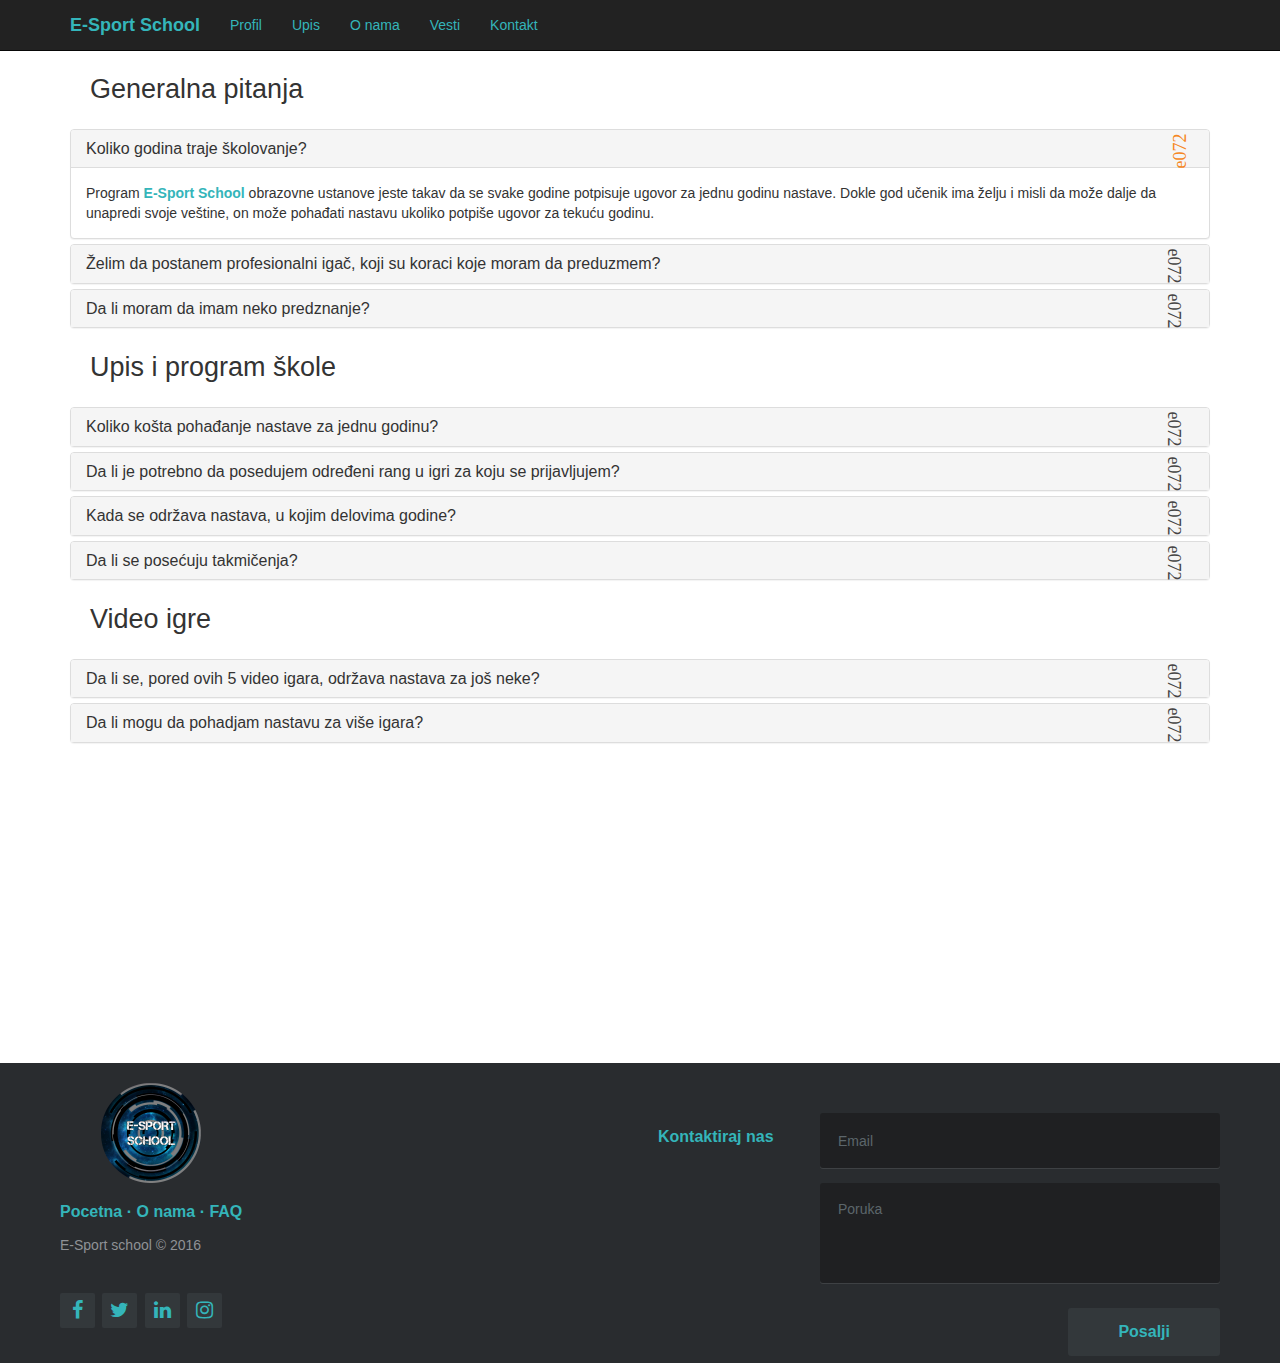
==== faq.html @ b3236822 "faq.html" ====
<!DOCTYPE html>
<html>

<head>

    <meta charset="utf-8">
    <meta http-equiv="X-UA-Compatible" content="IE=edge">
    <meta name="viewport" content="width=device-width, initial-scale=1">
    <meta name="description" content="e-sport-school">
    <meta name="author" content="inffoot">

    <title>E-Sport School</title>
    <link rel="shortcut icon" href="images/Logo.ico" />

    <!-- Bootstrap CSS -->
    <link href="css/bootstrap.css" rel="stylesheet">

    <!-- Nas CSS -->
    <link href="css/custom.css" rel="stylesheet">

    <!-- bxSlider CSS -->
    <link href="css/jquery.bxslider.css" rel="stylesheet" />

    <link rel="stylesheet" href="http://maxcdn.bootstrapcdn.com/font-awesome/4.2.0/css/font-awesome.min.css">
    <!-- Fooooooooter CSS yo -->
    <link rel="stylesheet" href="css/footer.css">

    <!--[if lt IE 9]>
        <script src="https://oss.maxcdn.com/libs/html5shiv/3.7.0/html5shiv.js"></script>
        <script src="https://oss.maxcdn.com/libs/respond.js/1.4.2/respond.min.js"></script>
    <![endif]-->

</head>

<body>
    <!-- Navigation -->
    <nav class="navbar navbar-inverse navbar-fixed-top fml" role="navigation" >
        <div class="container">
            <div class="navbar-header">
                <button type="button" class="navbar-toggle" data-toggle="collapse" data-target="#bs-example-navbar-collapse-1">
                    <span class="sr-only">Toggle navigation</span>
                    <span class="icon-bar"></span>
                    <span class="icon-bar"></span>
                    <span class="icon-bar"></span>
                </button>
                <a class="navbar-brand"  href="index.html" id="font-color"><strong>E-Sport School</strong></a>
                <!-- ovde bi trebalo da ide slika -->
            </div>
            <div class="collapse navbar-collapse" id="bs-example-navbar-collapse-1">
                <ul class="nav navbar-nav">
                    <li>
                        <a href="#">Profil</a>
                    </li>
                    <li>
                        <a href="upis.html">Upis</a>
                    </li>
                    <li>
                        <a href="onama.html">O nama</a>
                    </li>
                    <li>
                        <a href="#">Vesti</a>
                    </li>
                    <li>
                        <a href="#" id="contact">Kontakt</a>
                    </li>
                </ul>
            </div>
            <!-- /.navbar-collapse -->
        </div>
        <!-- /.container -->
    </nav>

    <!-- slajder -->

    <div class="container">

    <div class="panel-group" id="accordion">
        <div class="faqHeader">Generalna pitanja</div>
        <div class="panel panel-default">
            <div class="panel-heading">
                <h4 class="panel-title">
                    <a class="accordion-toggle" data-toggle="collapse" data-parent="#accordion" href="#collapseOne">Koliko godina traje školovanje?</a>
                </h4>
            </div>
            <div id="collapseOne" class="panel-collapse collapse in">
                <div class="panel-body">
                    Program <a href="index.html" style="color:#34B5BA"><strong>E-Sport School</strong></a> obrazovne ustanove jeste takav da se svake godine potpisuje ugovor za jednu godinu nastave. Dokle god učenik
                    ima želju i misli da može dalje da unapredi svoje veštine, on može pohađati nastavu ukoliko potpiše ugovor za tekuću godinu.
                </div>
            </div>
        </div>
        <div class="panel panel-default">
            <div class="panel-heading">
                <h4 class="panel-title">
                    <a class="accordion-toggle collapsed" data-toggle="collapse" data-parent="#accordion" href="#collapseThree">Želim da postanem profesionalni igač, 
                    koji su koraci koje moram da preduzmem?</a>
                </h4>
            </div>
            <div id="collapseThree" class="panel-collapse collapse">
                <div class="panel-body">
                    Put do profesionalnog igrača je pun odricanja, posvećenosti i upornosti. <span style="color:#34B5BA"><strong>Obuhvata:</strong></span>
                    <ul>
                        <li>Upis učenika u školu <a href="index.html" style="color:#34B5BA"><strong>E-Sport School</strong></a>.</li>
                        <li><span style="color:#34B5BA"><strong>Redovno</strong></span> pohađanje nastave i učestvovanje u svim aktivnostima škole.</li>
                        <li>Učenje na <span style="color:#34B5BA"><strong>greškama</strong></span> i prihvatanje <span style="color:#34B5BA"><strong>kritika</strong></span> na svakodnevnoj bazi.</li>
                        <li>Vežbanje, pored nastave, <span style="color:#34B5BA"><strong>od 2 do 5</strong></span> časova dnevno.</li>
                    </ul>
                </div>
            </div>
        </div>
        
        <div class="panel panel-default">
            <div class="panel-heading">
                <h4 class="panel-title">
                    <a class="accordion-toggle collapsed" data-toggle="collapse" data-parent="#accordion" href="#collapseEleven">Da li moram da imam neko predznanje?</a>
                </h4>
            </div>
            <div id="collapseEleven" class="panel-collapse collapse">
                <div class="panel-body">
                    Da. Neophodno je da učenik poznaje osnovne funkcionalnosti video igre u kojoj želi da se specijalizuje. Plan obrazovanja <span style="color:#34B5BA"><strong>ne obuhvata</strong></span> učenje igre od nule, jer je to, po našem mišljenju, trošenje dragocenog vremena. Ukoliko učenik nema predznanje o igri u kojoj hoće da se specijalizuje, može da zakaže nekoliko
                    uvodnih časova pre početka godišnje nastave.
                </div>
            </div>
        </div>

        <div class="faqHeader">Upis i program škole</div>
        <div class="panel panel-default">
            <div class="panel-heading">
                <h4 class="panel-title">
                    <a class="accordion-toggle collapsed" data-toggle="collapse" data-parent="#accordion" href="#collapseTwo">Koliko košta pohađanje nastave za jednu godinu?</a>
                </h4>
            </div>
            <div id="collapseTwo" class="panel-collapse collapse">
                <div class="panel-body">
                    Potpisivanje ugovora za jednu godinu je jedino moguće uz novčanu uplatu od <span style="color:#34B5BA"><strong>1000 evra</strong></span>. Uplata se može izvršiti u 5 rata po 200 evra u prvih 5 meseci školovanja ili odjednom na početku godine. 
                </div>
            </div>
        </div>
        
        <div class="panel panel-default">
            <div class="panel-heading">
                <h4 class="panel-title">
                    <a class="accordion-toggle collapsed" data-toggle="collapse" data-parent="#accordion" href="#collapseFive">Da li je potrebno da posedujem određeni rang u igri za koju se prijavljujem?</a>
                </h4>
            </div>
            <div id="collapseFive" class="panel-collapse collapse">
                <div class="panel-body">
                    Ne. Učenik <span style="color:#34B5BA"><strong>ne mora</strong></span> imati određeni rang da bi se mogao prijaviti za pohađanje nastave u našoj obrazovnoj ustanovi. Poželjno je, prilikom upisa, navesti rang u odgovarajućoj igri, čisto
                    da bi predavači znali otprilike gde je trenutni nivo znanja učenika.
                    <br />
                </div>
            </div>
        </div>
        <div class="panel panel-default">
            <div class="panel-heading">
                <h4 class="panel-title">
                    <a class="accordion-toggle collapsed" data-toggle="collapse" data-parent="#accordion" href="#collapseSix">Kada se održava nastava, u kojim delovima godine?</a>
                </h4>
            </div>
            <div id="collapseSix" class="panel-collapse collapse">
                <div class="panel-body">
                    Smatramo da je leto neophodno za fizički i psihički odmor, stoga su termini rada škole <span style="color:#34B5BA"><strong>slični onima kod običnih škola</strong></span>. Postoje 3 dela u svakoj godini. Prvi deo traje 3 meseca, sa početkom u prvoj nedelji oktobra. Drugi deo počinje u trećoj nedelji januara i traje 4 meseca, da bi poslednji deo počeo u prvoj nedelji maja i završio se na kraju jula.
                </div>
            </div>
        </div>
        <div class="panel panel-default">
            <div class="panel-heading">
                <h4 class="panel-title">
                    <a class="accordion-toggle collapsed" data-toggle="collapse" data-parent="#accordion" href="#collapseEight">Da li se posećuju takmičenja?</a>
                </h4>
            </div>
            <div id="collapseEight" class="panel-collapse collapse">
                <div class="panel-body">
                    Da. U toku godine, učenici se mogu <span style="color:#34B5BA"><strong>kvalifikovati za razne turnire</strong></span>, kako domaće, tako i u inostranstvu. Pored toga, organizuju se 2 do 3 putovanja godišnje u trajanju od 7 do 10 dana,
                    gde učenici imaju priliku da upoznaju kulturu video igre u nekim drugim zemljama, igraju protiv inostranih igrača i usavršavaju svoje veštine na globalnom nivou.
                </div>
            </div>
        </div>

        <div class="faqHeader">Video igre</div>
        <div class="panel panel-default">
            <div class="panel-heading">
                <h4 class="panel-title">
                    <a class="accordion-toggle collapsed" data-toggle="collapse" data-parent="#accordion" href="#collapseFour">Da li se, pored ovih 5 video igara, održava nastava za još neke?</a>
                </h4>
            </div>
            <div id="collapseFour" class="panel-collapse collapse">
                <div class="panel-body">
                    Ne. Mi smatramo da su, trenutno, najpopularnije video igre <span style="color:#34B5BA"><strong>one za koje mi nudimo obrazovanje.</strong></span> Ako neka igra postane popularnija u budućnosti i karijera profesionalnog igrača
                    u toj igri bude perspektivna, svrstaćemo je u našu ponudu kroz godine.
                </div>
            </div>
        </div>
        <div class="panel panel-default">
            <div class="panel-heading">
                <h4 class="panel-title">
                    <a class="accordion-toggle collapsed" data-toggle="collapse" data-parent="#accordion" href="#collapseTen">Da li mogu da pohadjam nastavu za više igara?</a>
                </h4>
            </div>
            <div id="collapseTen" class="panel-collapse collapse">
                <div class="panel-body">
                    Da. Učenik može da se usavršava u nekoliko igara istovremeno, međutim ovo <span style="color:#34B5BA"><strong>nije dobra opcija</strong></span> jer se nastava za svaku igru održava u isto vreme, pa bi student morao da rasporedi dane po igrama, što bi rezultovalo u sticanju uopštenog znanja za više igara a ne specijalizovanog znanja za jednu igru, što je glavni cilj i neophodnost ukoliko isti želi da postane profesionalni e-sportista.
                </div>
            </div>
        </div>
    </div>
</div>
       
        <footer class="footer-main ">

            <div class="footer-left">

                <!--<h3>E-Sport<span> school</span></h3>-->

                <img src="images/Logo.png" id="footer-logo" width="100px" height="100px">

                <p class="footer-links">
                    <a href="index.html">Pocetna</a>
                    <span>·</span>
                    <a href="onama.html">O nama</a>
                    <span>·</span>
                    <a href="#">FAQ</a>
                </p>

                <p class="footer-company-name">E-Sport school &copy; 2016</p>

                <div class="footer-icons">

                    <a href="#"><i class="fa fa-facebook"></i></a>
                    <a href="https://immense-fjord-46861.herokuapp.com/users/4"><i class="fa fa-twitter"></i></a>
                    <a href="#"><i class="fa fa-linkedin"></i></a>
                    <a href="#"><i class="fa fa-instagram"></i></a>

                </div>

            </div>

            <div class="footer-right">

                <p>Kontaktiraj nas</p>

                <form action="#" method="post">

                    <input type="text" name="email" placeholder="Email" id="email" />
                    <textarea name="message" placeholder="Poruka" id="message"></textarea>
                    <button type="submit" class="footer-button">Posalji</button>

                </form>

            </div>

        </footer>
        
    <!-- jQuery -->
    <script src="https://ajax.googleapis.com/ajax/libs/jquery/1.11.3/jquery.min.js"></script>

    <!-- Bootstrap Core JavaScript -->
    <script src="js/bootstrap.min.js"></script>

    <!-- bxSlider Javascript file -->
    <script src="js/jquery.bxslider.min.js"></script>

    <!-- nas js -->
    <script src="js/app.js"></script>

</body>

</html>
---- css/custom.css ----
body {
    margin-top: 50px;
}

.image-bg-fluid-height,
.image-bg-fixed-height {
    text-align: center;
    -webkit-background-size: cover;
    -moz-background-size: cover;
    background-size: cover;
    -o-background-size: cover;
}

.image-bg-fixed-height {
	background: url('../images/Logo.png') no-repeat center center scroll;
    height: 450px;
}

.img-center {
	margin: 0 auto;
  display: block;
}

section {
  padding: 75px 0;
}

.section-heading {
    margin: 30px 0;
    font-size: 4em;
}

.section-lead {
    margin: 30px 0;
}

.section-paragraph {
    margin: 30px 0;
}
/* fooooooooooobar */
/*for large screens */
footer {
  height: 300px;
  margin: 0 auto;
  clear: both;
  padding: 2em;
  position: relative;
  top: 100px;
}

@media (max-height:800px){
    footer { position: static; }
    header { padding-top:40px; }
}

@media(max-width:768px) {
    section {
        padding-top: 25px;
        padding-bottom: 25px;
    }

    .section-heading {
        font-size: 2em;
    }
}

/* fakin slider */

#bs-example-navbar-collapse-1 a{
    color: #34B5BA;
}
#bs-example-navbar-collapse-1 a:hover{
    color: #30FFE2;
}
#font-color{
    color: #34B5BA;
}
#font-color:hover{
    color: #30FFE2;
}

*{
    margin: 0px;
    padding: 0px;
}

body, html{
    height: 100%;
}
.bx-viewport, .bx-wrapper{
    position:relative;
    width:absolute;
    height:100% !important;
    top:0;
    left:0;
}
.bxslider, .bxslider li{
    height: 100% !important;
    max-width: 100% !important;
}
.bxslider li{
    background-repeat: no-repeat;
    background-position: top center;
    background-size: cover;
}
.bx-wrapper .bx-viewport{
    border: none !important;
}
.slider-textbox{
    display:block;
    position:absolute;
    background-color:white;
    opacity:80%;
    width:30%;
    float:center;

}

.upis form, .fakin-alert{
    padding-top: 20px;
}

.footer-links a{
    color: #34B5BA !important;
}

.footer-links a:hover{
    color: #30FFE2 !important;
}

#footer-logo{
    margin: 0 auto;
    display: block;
    margin-bottom: 15px;
    margin-top: -30px;
}

.footer-button:hover{
    color: #33383b !important;
    background-color: #30FFE2 !important;
}

.footer-icons a:hover{
    color: #33383b !important;
    background-color: #30FFE2 !important;
}

.footer-links span{
    color: #34B5BA !important;
}

.footer-right p{
    color: #34B5BA !important;
}

input[type=text], textarea {
  outline: none;
  border: 1px solid #DDDDDD;
}
 
input[type=text]:focus, textarea:focus {
  box-shadow: 0 0 5px #30FFE2;
  border: 1px #30FFE2;
}

textarea[id=message], textarea {
  outline: none;
  border: 1px solid #DDDDDD;
}
 
textarea[id=message]:focus, textarea:focus {
  box-shadow: 0 0 5px #30FFE2;
  border: 1px #30FFE2;
}

input[type=email], textarea {
  outline: none ;
  border: 1px solid #DDDDDD ;
}
 
input[type=email]:focus, textarea:focus {
  box-shadow: 0 0 5px #34B5BA ;
  border: 1px #34B5BA ;
}

input[type=password], textarea {
  outline: none ;
  border: 1px solid #DDDDDD ;
}
 
input[type=password]:focus, textarea:focus {
  box-shadow: 0 0 5px #34B5BA ;
  border: 1px #34B5BA ;
}

select[class=form-control], textarea {
  outline: none ;
  border: 1px solid #DDDDDD ;
}
 
select[class=form-control]:focus, textarea:focus {
  box-shadow: 0 0 5px #34B5BA ;
  border: 1px #34B5BA ;
}

/* slike igrica */

#img-blur:hover{
  z-index: -1;
  transition: 0.4s -webkit-filter linear;
  -webkit-filter: blur(3px);
}
#dota2, #LOL, #CSGO, #HS, #SC2{
  opacity: 0;
  z-index: 1;
  position: absolute;
  width: 150px; height: 150px;
}

#dota2{
  margin-left: 670px;
  margin-top: -40px;
}

#LOL{
  margin-left: 700px;
  margin-top: 200px;
}

#CSGO{
  margin-left: 480px;
  margin-top: 310px;
}

#HS{
  margin-left: 300px;
  margin-top: 150px;
}

#SC2{
  margin-left: 370px;
  margin-top: -60px;
}


.slike{
  margin: 0 auto;
  display: none;
  width:100%;
}

.slike img{
  margin: 15px auto;
}


.onama{
  margin-top: 20px;
}

.NoviGod{
  width: 200px; height: 200px;
  margin-top: 20px;
  margin-left: 50px;
}

.TheChosenOne{
  margin-top: 20px;
  width: 200px; height: 200px;
  margin-left: 50px;
}

.onama a:hover{
  color: #30FFE2 !important;
}

.faqHeader {
  font-size: 27px;
  margin: 20px;
}

.panel-heading [data-toggle="collapse"]:after {
  font-family: 'Glyphicons Halflings';
  content: "e072"; /* "play" icon */
  float: right;
  color: #F58723;
  font-size: 18px;
  line-height: 22px;
  /* rotate "play" icon from > (right arrow) to down arrow */
  -webkit-transform: rotate(-90deg);
 -moz-transform: rotate(-90deg);
  -ms-transform: rotate(-90deg);
  -o-transform: rotate(-90deg);
  transform: rotate(-90deg);
}

.panel-heading [data-toggle="collapse"].collapsed:after {
  /* rotate "play" icon from > (right arrow) to ^ (up arrow) */
  -webkit-transform: rotate(90deg);
  -moz-transform: rotate(90deg);
  -ms-transform: rotate(90deg);
  -o-transform: rotate(90deg);
  transform: rotate(90deg);
  color: #454444;
}
---- css/footer.css ----
.footer-main{
	background-color: #292c2f;
	box-shadow: 0 1px 1px 0 rgba(0, 0, 0, 0.12);
	box-sizing: border-box;
	width: 100%;
	font: bold 16px sans-serif;
	text-align: left;

	padding: 50px 60px 40px;
	margin-top: 200px;
	overflow: hidden;
}

/*levo*/

.footer-main .footer-left{
	float: left;
}

/*logo */

.footer-main h3{
	color:  #ffffff;
	font: normal 36px 'Cookie', cursive;
	margin: 0 0 10px;
}

.footer-main h3 span{
	color:  #34B5BA;
}

/*linkz*/

.footer-main .footer-links{
	color:  #ffffff;
	margin: 0 0 10px;
	padding: 0;
}

.footer-main .footer-links a{
	display:inline-block;
	line-height: 1.8;
	text-decoration: none;
	color:  inherit;
}

.footer-main .footer-company-name{
	color:  #8f9296;
	font-size: 14px;
	font-weight: normal;
	margin: 0;
}

/*font awesome iconz*/

.footer-main .footer-icons{
	margin-top: 40px;
}

.footer-main .footer-icons a{
	display: inline-block;
	width: 35px;
	height: 35px;
	cursor: pointer;
	background-color:  #33383b;
	border-radius: 2px;

	font-size: 20px;
	color: #34B5BA;
	text-align: center;
	line-height: 35px;

	margin-right: 3px;
	margin-bottom: 5px;
}

/*desno*/

.footer-main .footer-right{
	float: right;
}

.footer-main .footer-right p{
	display: inline-block;
	vertical-align: top;
	margin: 15px 42px 0 0;
	color: #ffffff;
}

/*kontakt forma*/

.footer-main form{
	display: inline-block;
}

.footer-main form input,
.footer-main form textarea{
	display: block;
	border-radius: 3px;
	box-sizing: border-box;
	background-color:  #1f2022;
	box-shadow: 0 1px 0 0 rgba(255, 255, 255, 0.1);
	border: none;
	resize: none;

	font: inherit;
	font-size: 14px;
	font-weight: normal;
	color:  #d1d2d2;

	width: 400px;
	padding: 18px;
}

.footer-main ::-webkit-input-placeholder {
	color:  #5c666b;
}

.footer-main ::-moz-placeholder {
	color:  #5c666b;
	opacity: 1;
}

.footer-main :-ms-input-placeholder{
	color:  #5c666b;
}


.footer-main form input{
	height: 55px;
	margin-bottom: 15px;
}

.footer-main form textarea{
	height: 100px;
	margin-bottom: 25px;
}

.footer-main form button{
	border-radius: 3px;
	background-color:  #33383b;
	color: #34B5BA;
	border: 0;
	padding: 15px 50px;
	font-weight: bold;
	float: right;
}

/*responsive bruh*/

@media (max-width: 1000px) {

	.footer-main {
		font: bold 14px sans-serif;
	}

	.footer-main .footer-company-name{
		font-size: 12px;
	}

	.footer-main form input,
	.footer-main form textarea{
		width: 250px;
	}

	.footer-main form button{
		padding: 10px 35px;
	}

}

@media (max-width: 800px) {

	.footer-main{
		padding: 30px;
	}

	.footer-main .footer-left,
	.footer-main .footer-right{
		float: none;
		max-width: 300px;
		margin: 0 auto;
	}

	.footer-main .footer-left{
		margin-bottom: 40px;
	}

	.footer-main form{
		margin-top: 30px;
	}

	.footer-main form{
		display: block;
	}

	.footer-main form button{
		float: none;
	}
}
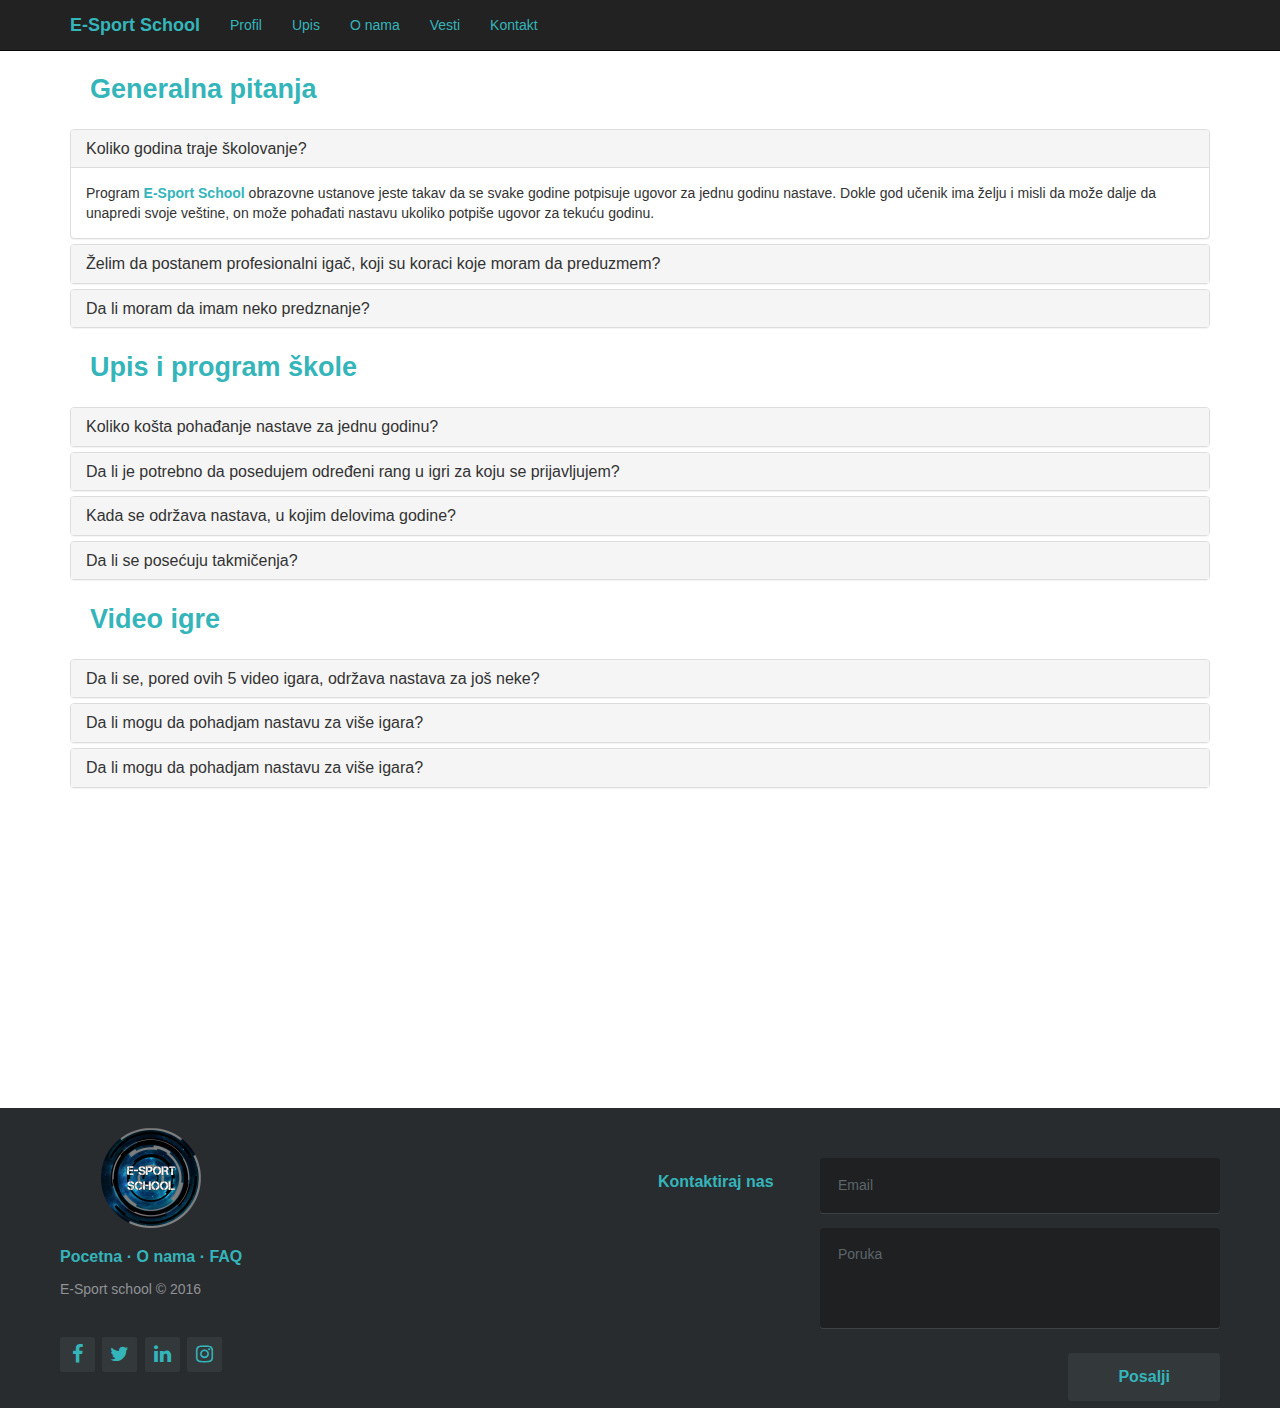
==== commit 8063b75b: "tekst za lol" ====
--- a/faq.html
+++ b/faq.html
@@ -75,7 +75,7 @@
     <div class="container">
 
     <div class="panel-group" id="accordion">
-        <div class="faqHeader">Generalna pitanja</div>
+        <div class="faqHeader"><span style="color:#34B5BA"><strong>Generalna pitanja</strong></span></div>
         <div class="panel panel-default">
             <div class="panel-heading">
                 <h4 class="panel-title">
@@ -123,7 +123,7 @@
             </div>
         </div>
 
-        <div class="faqHeader">Upis i program škole</div>
+        <div class="faqHeader"><span style="color:#34B5BA"><strong>Upis i program škole</strong></span></div>
         <div class="panel panel-default">
             <div class="panel-heading">
                 <h4 class="panel-title">
@@ -177,7 +177,7 @@
             </div>
         </div>
 
-        <div class="faqHeader">Video igre</div>
+        <div class="faqHeader"><span style="color:#34B5BA"><strong>Video igre</strong></span></div>
         <div class="panel panel-default">
             <div class="panel-heading">
                 <h4 class="panel-title">
@@ -203,6 +203,20 @@
                 </div>
             </div>
         </div>
+
+        <div class="panel panel-default">
+            <div class="panel-heading">
+                <h4 class="panel-title">
+                    <a class="accordion-toggle collapsed" data-toggle="collapse" data-parent="#accordion" href="#collapseTen">Da li mogu da pohadjam nastavu za više igara?</a>
+                </h4>
+            </div>
+            <div id="collapseTen" class="panel-collapse collapse">
+                <div class="panel-body">
+                    Da. Učenik može da se usavršava u nekoliko igara istovremeno, međutim ovo <span style="color:#34B5BA"><strong>nije dobra opcija</strong></span> jer se nastava za svaku igru održava u isto vreme, pa bi student morao da rasporedi dane po igrama, što bi rezultovalo u sticanju uopštenog znanja za više igara a ne specijalizovanog znanja za jednu igru, što je glavni cilj i neophodnost ukoliko isti želi da postane profesionalni e-sportista.
+                </div>
+            </div>
+        </div>
+        
     </div>
 </div>
        
--- a/css/custom.css
+++ b/css/custom.css
@@ -279,9 +279,16 @@
   margin: 20px;
 }
 
+.upis-links{
+  color: #34B5BA !important;
+}
+
+.upis-links:hover{
+  color: #30FFE2 !important;
+}
+
 .panel-heading [data-toggle="collapse"]:after {
   font-family: 'Glyphicons Halflings';
-  content: "e072"; /* "play" icon */
   float: right;
   color: #F58723;
   font-size: 18px;
@@ -303,6 +310,3 @@
   transform: rotate(90deg);
   color: #454444;
 }
-
-
-
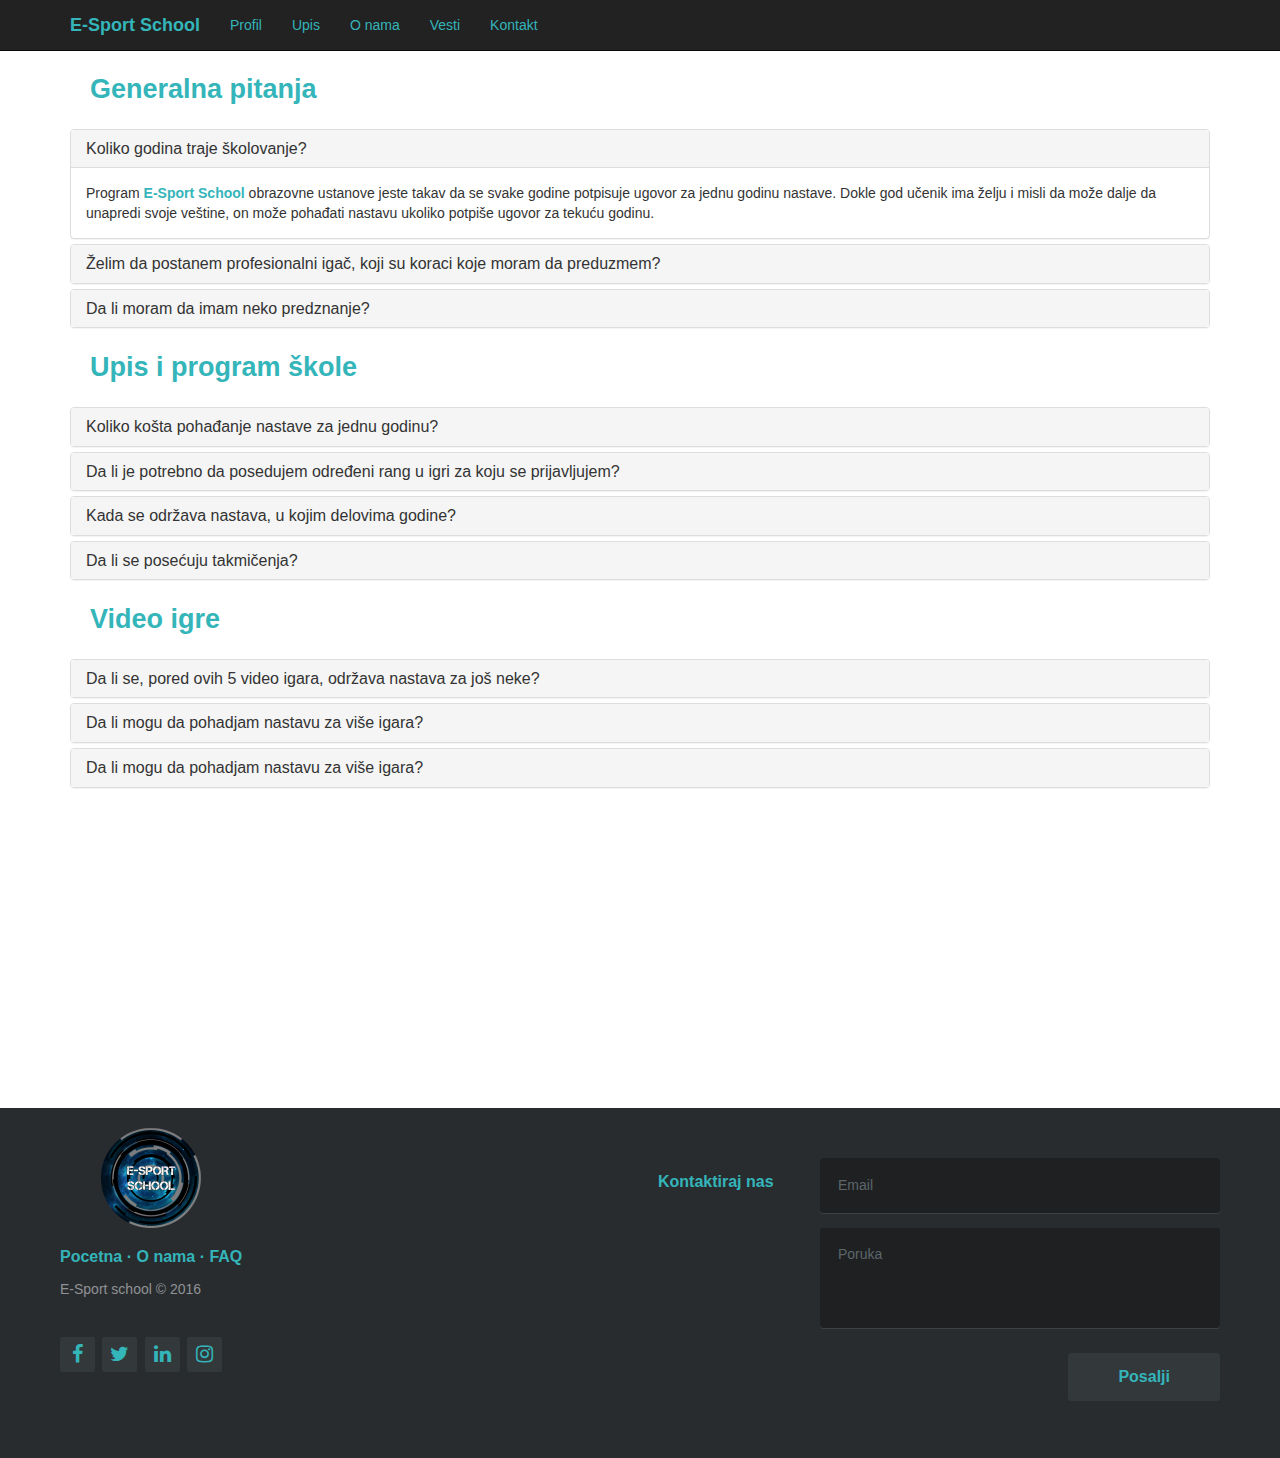
==== commit 85fcaa6b: "fixed footer for smaller devices, changed some links" ====
--- a/faq.html
+++ b/faq.html
@@ -14,16 +14,16 @@
 
     <!-- Bootstrap CSS -->
     <link href="css/bootstrap.css" rel="stylesheet">
-
+    <link rel="stylesheet" href="css/footer.css">
     <!-- Nas CSS -->
     <link href="css/custom.css" rel="stylesheet">
 
     <!-- bxSlider CSS -->
     <link href="css/jquery.bxslider.css" rel="stylesheet" />
 
-    <link rel="stylesheet" href="http://maxcdn.bootstrapcdn.com/font-awesome/4.2.0/css/font-awesome.min.css">
+    <link rel="stylesheet" href="https://maxcdn.bootstrapcdn.com/font-awesome/4.2.0/css/font-awesome.min.css">
     <!-- Fooooooooter CSS yo -->
-    <link rel="stylesheet" href="css/footer.css">
+    
 
     <!--[if lt IE 9]>
         <script src="https://oss.maxcdn.com/libs/html5shiv/3.7.0/html5shiv.js"></script>
--- a/css/footer.css
+++ b/css/footer.css
@@ -148,53 +148,4 @@
 
 /*responsive bruh*/
 
-@media (max-width: 1000px) {
 
-	.footer-main {
-		font: bold 14px sans-serif;
-	}
-
-	.footer-main .footer-company-name{
-		font-size: 12px;
-	}
-
-	.footer-main form input,
-	.footer-main form textarea{
-		width: 250px;
-	}
-
-	.footer-main form button{
-		padding: 10px 35px;
-	}
-
-}
-
-@media (max-width: 800px) {
-
-	.footer-main{
-		padding: 30px;
-	}
-
-	.footer-main .footer-left,
-	.footer-main .footer-right{
-		float: none;
-		max-width: 300px;
-		margin: 0 auto;
-	}
-
-	.footer-main .footer-left{
-		margin-bottom: 40px;
-	}
-
-	.footer-main form{
-		margin-top: 30px;
-	}
-
-	.footer-main form{
-		display: block;
-	}
-
-	.footer-main form button{
-		float: none;
-	}
-}
--- a/css/custom.css
+++ b/css/custom.css
@@ -40,7 +40,7 @@
 /* fooooooooooobar */
 /*for large screens */
 footer {
-  height: 300px;
+  height: 350px;
   margin: 0 auto;
   clear: both;
   padding: 2em;
@@ -62,6 +62,70 @@
     .section-heading {
         font-size: 2em;
     }
+}
+
+@media (max-width: 1000px) {
+
+  .footer-main {
+    font: bold 14px sans-serif;
+  }
+
+  .footer-main .footer-company-name{
+    font-size: 12px;
+  }
+
+  .footer-main form input,
+  .footer-main form textarea{
+    width: 250px;
+  }
+
+  .footer-main form button{
+    padding: 10px 35px;
+  }
+
+}
+
+@media (max-width: 850px) {
+
+  .footer-main{
+    padding: 30px;
+  }
+
+  .footer-main .footer-left,
+  .footer-main .footer-right{
+    float: none;
+    max-width: 450px;
+    margin: 0 auto;
+  }
+
+  .footer-main .footer-left{
+    margin-bottom: 40px;
+  }
+
+  .footer-main form{
+    margin-top: 30px;
+  }
+
+  .footer-main form{
+    display: block;
+  }
+
+  .footer-main form button{
+    float: none;
+  }
+
+  footer{
+    height:650px;
+  }
+}
+
+@media (max-width: 450px){
+  .footer-right form{
+    display: block;
+    width:250px;
+    float:none;
+  }
+  
 }
 
 /* fakin slider */
@@ -287,26 +351,15 @@
   color: #30FFE2 !important;
 }
 
-.panel-heading [data-toggle="collapse"]:after {
-  font-family: 'Glyphicons Halflings';
-  float: right;
-  color: #F58723;
-  font-size: 18px;
-  line-height: 22px;
-  /* rotate "play" icon from > (right arrow) to down arrow */
-  -webkit-transform: rotate(-90deg);
- -moz-transform: rotate(-90deg);
-  -ms-transform: rotate(-90deg);
-  -o-transform: rotate(-90deg);
-  transform: rotate(-90deg);
-}
-
-.panel-heading [data-toggle="collapse"].collapsed:after {
-  /* rotate "play" icon from > (right arrow) to ^ (up arrow) */
-  -webkit-transform: rotate(90deg);
-  -moz-transform: rotate(90deg);
-  -ms-transform: rotate(90deg);
-  -o-transform: rotate(90deg);
-  transform: rotate(90deg);
-  color: #454444;
-}
+.tooltip {
+  display:none;
+  position:absolute;
+  border:1px solid white;
+  background-color:#33383b;
+  border-radius:5px;
+  padding:10px;
+  color:#34B5BA;
+  font-size:12px Arial;
+}
+
+
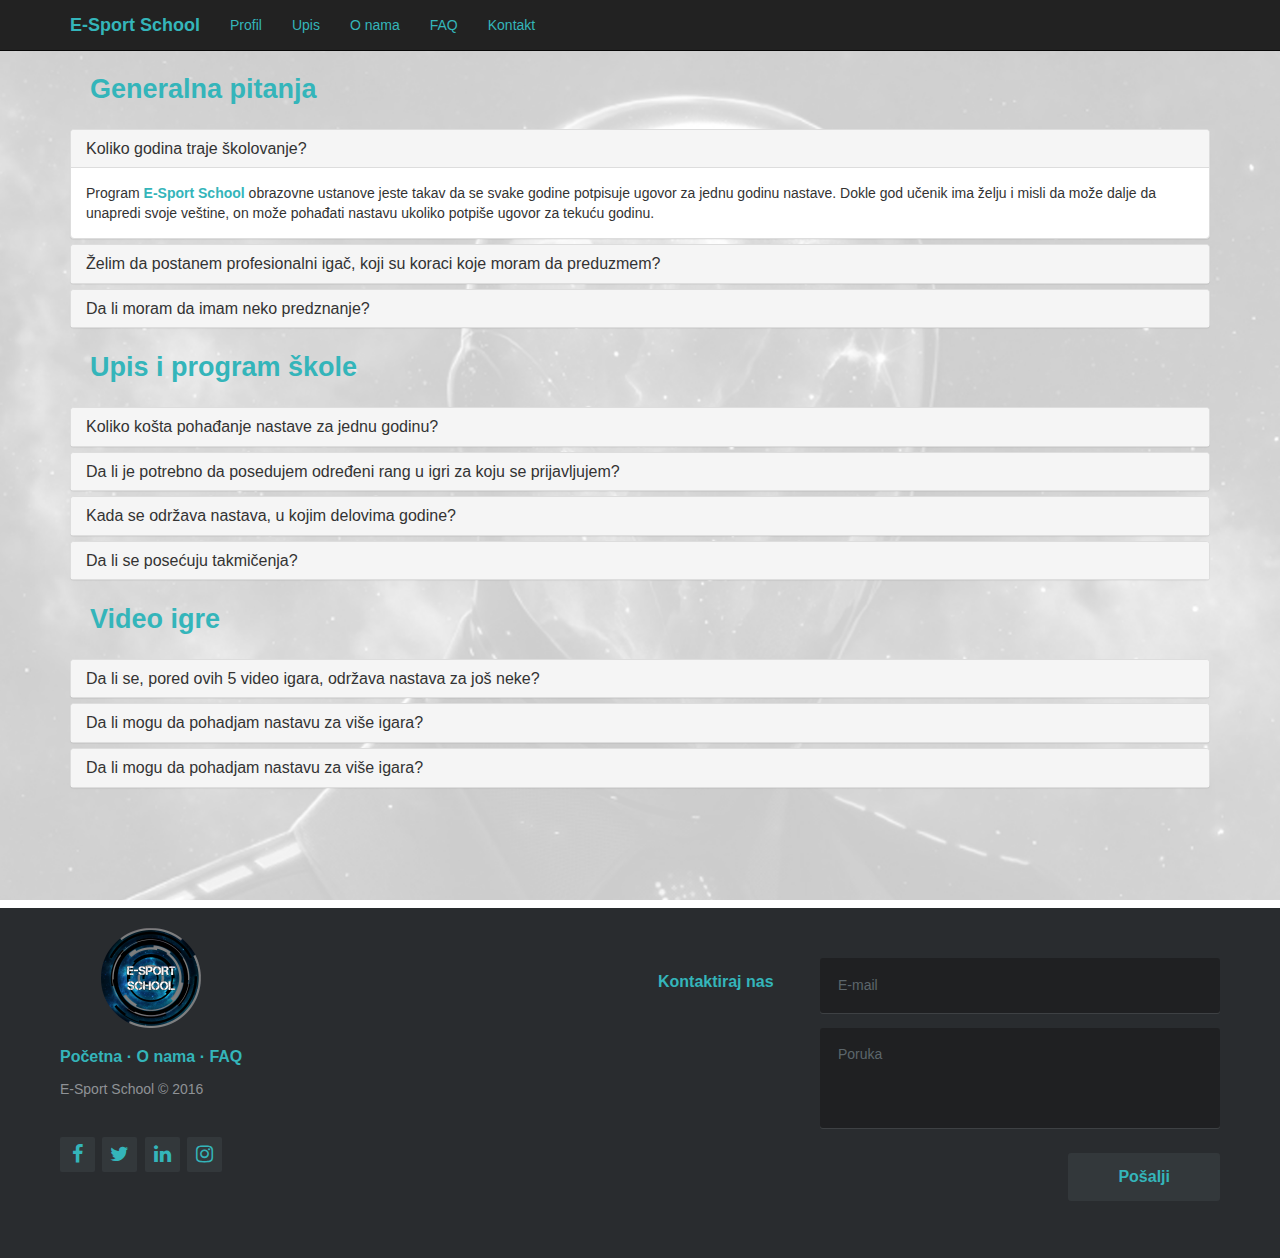
==== commit f8bc4cc8: "updated text ol over d plejs" ====
--- a/faq.html
+++ b/faq.html
@@ -33,6 +33,7 @@
 </head>
 
 <body>
+
     <!-- Navigation -->
     <nav class="navbar navbar-inverse navbar-fixed-top fml" role="navigation" >
         <div class="container">
@@ -49,7 +50,7 @@
             <div class="collapse navbar-collapse" id="bs-example-navbar-collapse-1">
                 <ul class="nav navbar-nav">
                     <li>
-                        <a href="#">Profil</a>
+                        <a href="https://immense-fjord-46861.herokuapp.com/login">Profil</a>
                     </li>
                     <li>
                         <a href="upis.html">Upis</a>
@@ -58,7 +59,7 @@
                         <a href="onama.html">O nama</a>
                     </li>
                     <li>
-                        <a href="#">Vesti</a>
+                        <a href="faq.html">FAQ</a>
                     </li>
                     <li>
                         <a href="#" id="contact">Kontakt</a>
@@ -70,7 +71,7 @@
         <!-- /.container -->
     </nav>
 
-    <!-- slajder -->
+    <div id="wrap-onama">
 
     <div class="container">
 
@@ -220,7 +221,7 @@
     </div>
 </div>
        
-        <footer class="footer-main ">
+        <footer class="footer-main onama-footer">
 
             <div class="footer-left">
 
@@ -229,21 +230,21 @@
                 <img src="images/Logo.png" id="footer-logo" width="100px" height="100px">
 
                 <p class="footer-links">
-                    <a href="index.html">Pocetna</a>
+                    <a href="index.html">Početna</a>
                     <span>·</span>
                     <a href="onama.html">O nama</a>
                     <span>·</span>
-                    <a href="#">FAQ</a>
+                    <a href="faq.html">FAQ</a>
                 </p>
 
-                <p class="footer-company-name">E-Sport school &copy; 2016</p>
+                <p class="footer-company-name">E-Sport School &copy; 2016</p>
 
                 <div class="footer-icons">
 
-                    <a href="#"><i class="fa fa-facebook"></i></a>
-                    <a href="https://immense-fjord-46861.herokuapp.com/users/4"><i class="fa fa-twitter"></i></a>
-                    <a href="#"><i class="fa fa-linkedin"></i></a>
-                    <a href="#"><i class="fa fa-instagram"></i></a>
+                    <a href="https://www.facebook.com/"><i class="fa fa-facebook"></i></a>
+                    <a href="https://www.twitter.com/"><i class="fa fa-twitter"></i></a>
+                    <a href="https://www.linkedin.com"><i class="fa fa-linkedin"></i></a>
+                    <a href="https://www.instagram.com/"><i class="fa fa-instagram"></i></a>
 
                 </div>
 
@@ -255,15 +256,17 @@
 
                 <form action="#" method="post">
 
-                    <input type="text" name="email" placeholder="Email" id="email" />
+                    <input type="text" name="email" placeholder="E-mail" id="email" />
                     <textarea name="message" placeholder="Poruka" id="message"></textarea>
-                    <button type="submit" class="footer-button">Posalji</button>
+                    <button type="submit" class="footer-button">Pošalji</button>
 
                 </form>
 
             </div>
 
         </footer>
+        </div>
+
         
     <!-- jQuery -->
     <script src="https://ajax.googleapis.com/ajax/libs/jquery/1.11.3/jquery.min.js"></script>
--- a/css/footer.css
+++ b/css/footer.css
@@ -12,6 +12,7 @@
 }
 
 /*levo*/
+
 
 .footer-main .footer-left{
 	float: left;
--- a/css/custom.css
+++ b/css/custom.css
@@ -1,5 +1,22 @@
 body {
     margin-top: 50px;
+}
+
+#wrap{
+  background-image: url('../images/Home.png');
+  margin-top: -70px;
+  background-size: cover;
+  background-repeat: no-repeat;
+  background-attachment: fixed;
+  background-position: center;
+}
+
+#wrap-onama{
+  background-image: url('../images/Home.png');
+  background-size: cover;
+  background-repeat: no-repeat;
+  background-attachment: fixed;
+  background-position: center;
 }
 
 .image-bg-fluid-height,
@@ -223,8 +240,8 @@
 }
  
 input[type=text]:focus, textarea:focus {
-  box-shadow: 0 0 5px #30FFE2;
-  border: 1px #30FFE2;
+  box-shadow: 0 0 5px #34B5BA;
+  border: 1px #34B5BA;
 }
 
 textarea[id=message], textarea {
@@ -235,6 +252,11 @@
 textarea[id=message]:focus, textarea:focus {
   box-shadow: 0 0 5px #30FFE2;
   border: 1px #30FFE2;
+}
+
+textarea[id=exampleTextarea]:focus, textarea:focus {
+  box-shadow: 0 0 5px #34B5BA;
+  border: 1px #34B5BA;
 }
 
 input[type=email], textarea {
@@ -320,6 +342,12 @@
 
 .onama{
   margin-top: 20px;
+  font-weight: bold;
+  font-size: 18px;
+}
+
+.onama-footer{
+  margin-top: auto;
 }
 
 .NoviGod{
@@ -336,6 +364,11 @@
 
 .onama a:hover{
   color: #30FFE2 !important;
+}
+
+.upload{
+  color: #34B5BA !important;
+  font-weight: bold;
 }
 
 .faqHeader {
@@ -362,4 +395,12 @@
   font-size:12px Arial;
 }
 
-
+.btn-xlarge {
+    padding: 18px 28px;
+    font-size: 40px; /*velicina dugmeta*/
+    line-height: normal;
+    -webkit-border-radius: 8px;
+       -moz-border-radius: 8px;
+            border-radius: 8px;
+}
+
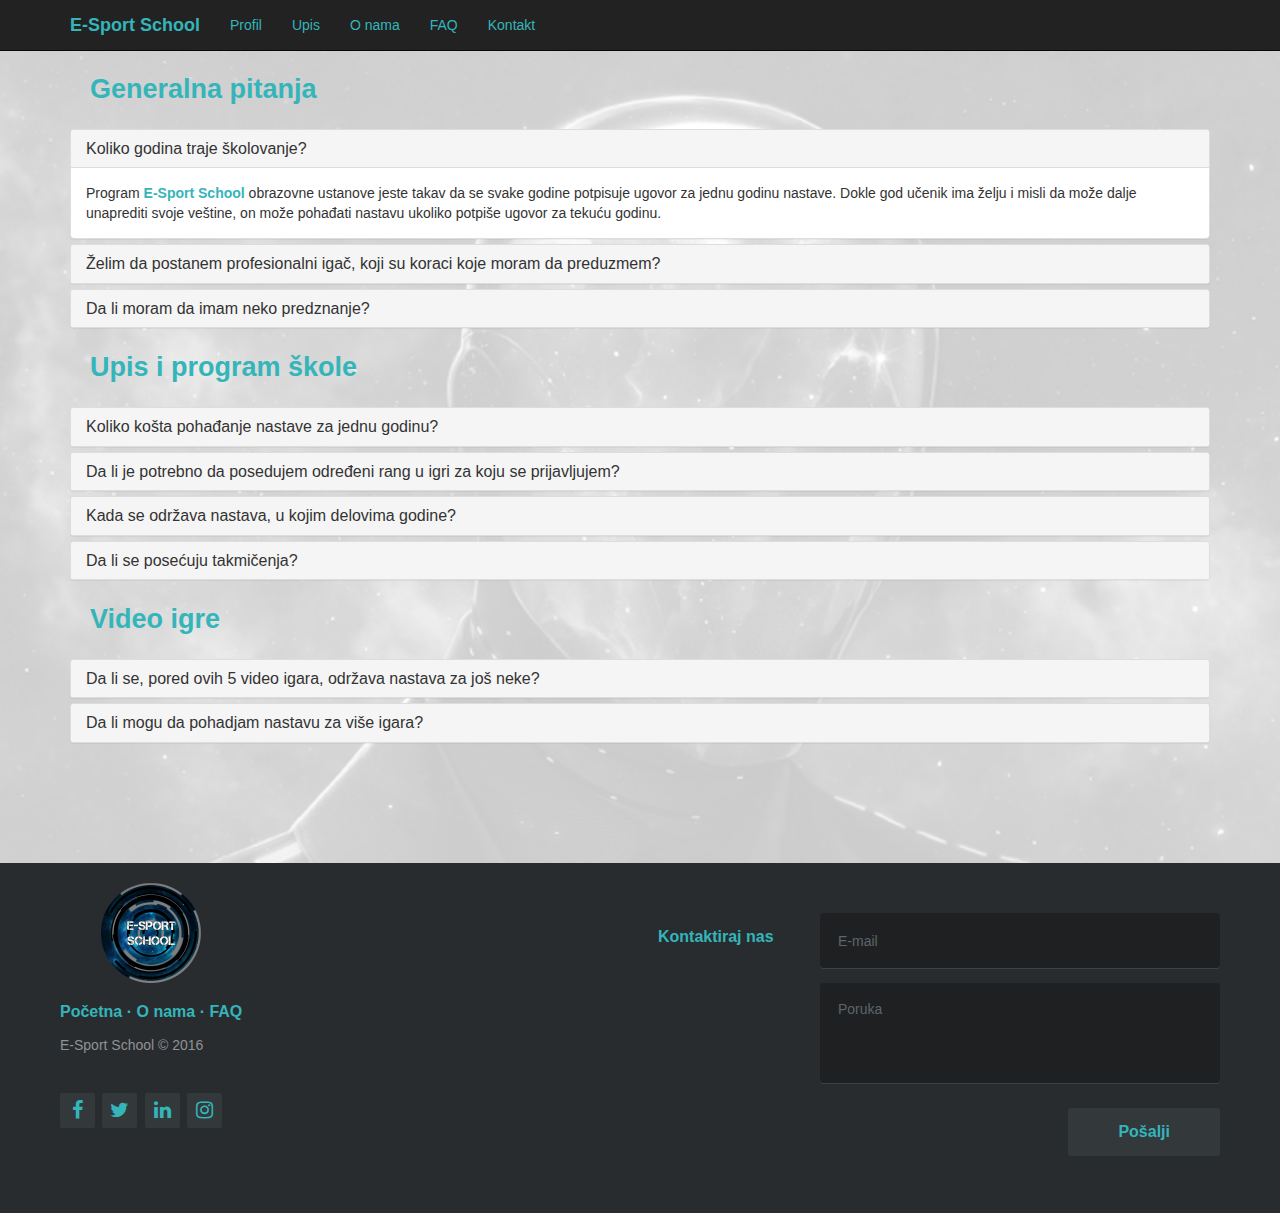
==== commit 1ade3035: "Finalna verzija, AMEN" ====
--- a/faq.html
+++ b/faq.html
@@ -86,7 +86,7 @@
             <div id="collapseOne" class="panel-collapse collapse in">
                 <div class="panel-body">
                     Program <a href="index.html" style="color:#34B5BA"><strong>E-Sport School</strong></a> obrazovne ustanove jeste takav da se svake godine potpisuje ugovor za jednu godinu nastave. Dokle god učenik
-                    ima želju i misli da može dalje da unapredi svoje veštine, on može pohađati nastavu ukoliko potpiše ugovor za tekuću godinu.
+                    ima želju i misli da može dalje unaprediti svoje veštine, on može pohađati nastavu ukoliko potpiše ugovor za tekuću godinu.
                 </div>
             </div>
         </div>
@@ -133,7 +133,7 @@
             </div>
             <div id="collapseTwo" class="panel-collapse collapse">
                 <div class="panel-body">
-                    Potpisivanje ugovora za jednu godinu je jedino moguće uz novčanu uplatu od <span style="color:#34B5BA"><strong>1000 evra</strong></span>. Uplata se može izvršiti u 5 rata po 200 evra u prvih 5 meseci školovanja ili odjednom na početku godine. 
+                    Potpisivanje ugovora za jednu godinu je jedino moguće uz novčanu uplatu od <span style="color:#34B5BA"><strong>1000 eura</strong></span>. Uplata se može izvršiti u 5 rata po 200 eura u prvih 5 meseci školovanja ili odjednom na početku godine. 
                 </div>
             </div>
         </div>
@@ -192,19 +192,6 @@
                 </div>
             </div>
         </div>
-        <div class="panel panel-default">
-            <div class="panel-heading">
-                <h4 class="panel-title">
-                    <a class="accordion-toggle collapsed" data-toggle="collapse" data-parent="#accordion" href="#collapseTen">Da li mogu da pohadjam nastavu za više igara?</a>
-                </h4>
-            </div>
-            <div id="collapseTen" class="panel-collapse collapse">
-                <div class="panel-body">
-                    Da. Učenik može da se usavršava u nekoliko igara istovremeno, međutim ovo <span style="color:#34B5BA"><strong>nije dobra opcija</strong></span> jer se nastava za svaku igru održava u isto vreme, pa bi student morao da rasporedi dane po igrama, što bi rezultovalo u sticanju uopštenog znanja za više igara a ne specijalizovanog znanja za jednu igru, što je glavni cilj i neophodnost ukoliko isti želi da postane profesionalni e-sportista.
-                </div>
-            </div>
-        </div>
-
         <div class="panel panel-default">
             <div class="panel-heading">
                 <h4 class="panel-title">
--- a/css/custom.css
+++ b/css/custom.css
@@ -382,6 +382,7 @@
 
 .upis-links:hover{
   color: #30FFE2 !important;
+  text-decoration: none;
 }
 
 .tooltip {
